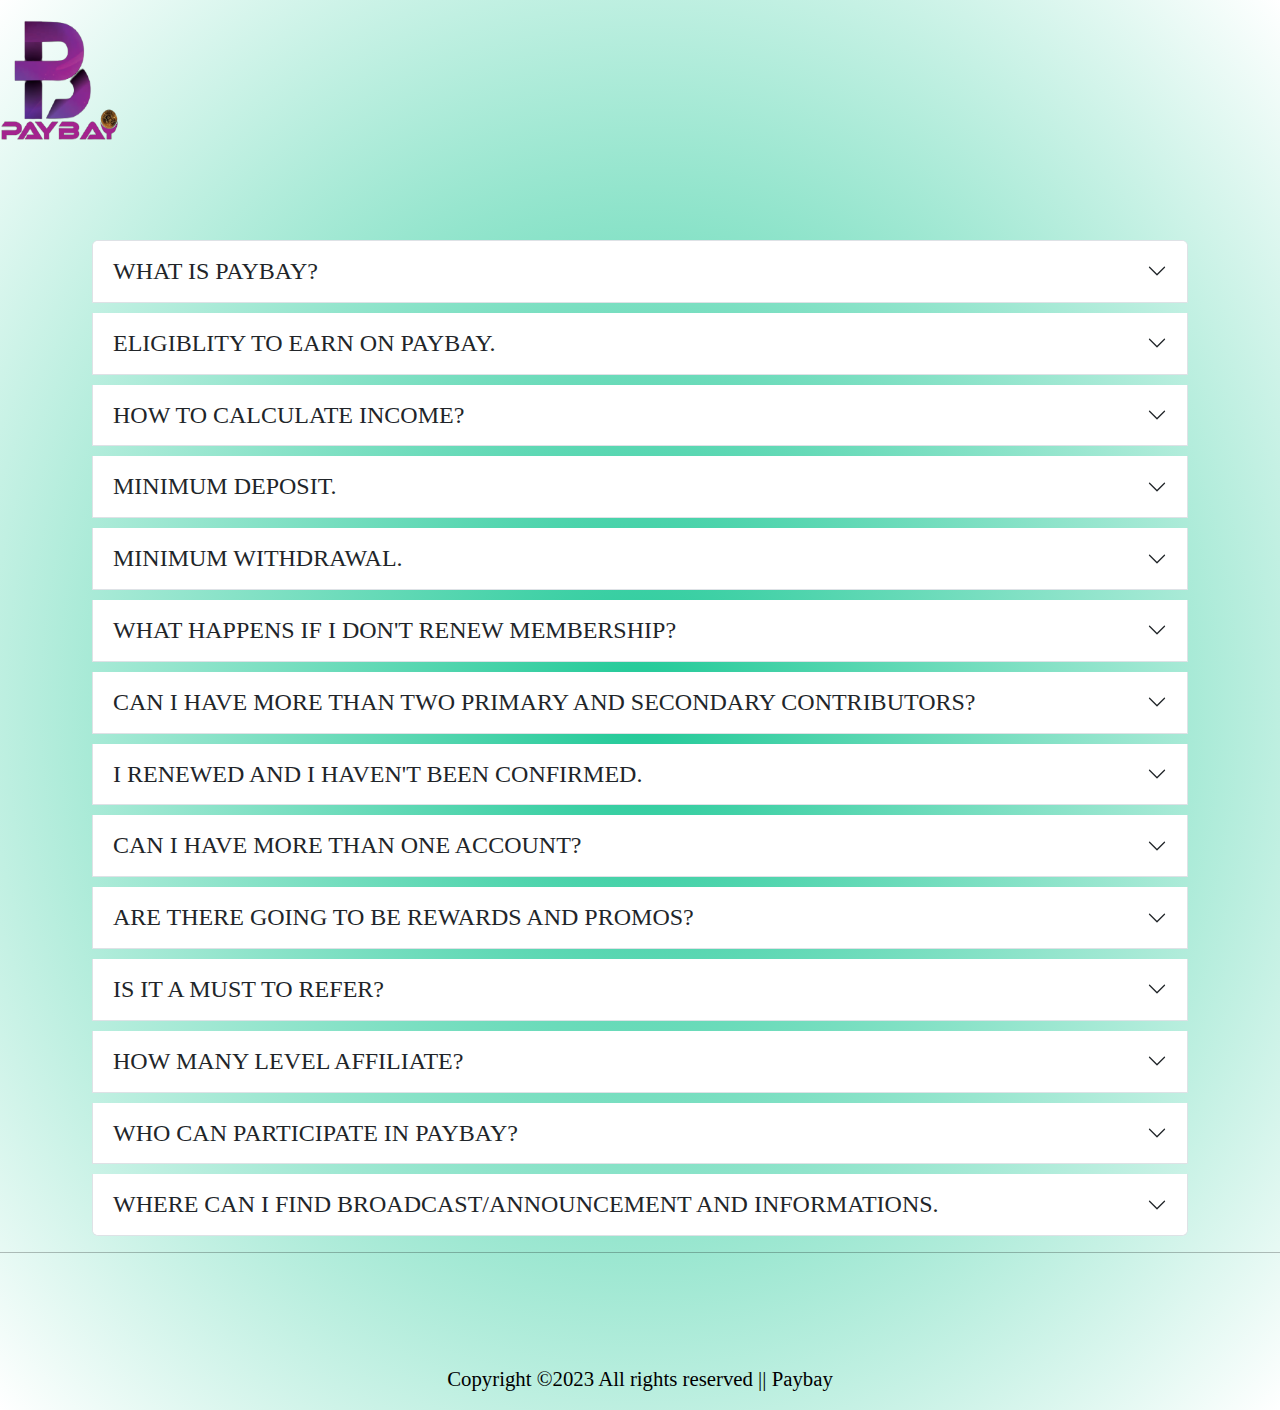
==== faq.html @ 7e9660f8 "commit -m" ====
<!DOCTYPE html>
<html>
<head>
  <meta charset="utf-8">
  <meta name="viewport" content="width=device-width, initial-scale=1">
  <link rel="stylesheet" href="css/bootstrap.min.css">
  <link rel="stylesheet" href="css/faq.css">
  <title>FAQ - PAYBAY</title

  >
  <link rel="icon" href="pictures/Paybaylogo.png">
</head>
<body>

<div class="nav">
  <a href="HomePage.html">
    <img id="logo" src="pictures/paybayLogo1.png" alt="logo">
  </a>
</div><!-- end of nav -->

<div class="container" id="accordion1">
  <div id="accordionItems" class="accordion">
    <div class="accordion-item">
      <button class="accordion-button collapsed" type="button" data-bs-toggle="collapse" data-bs-target="#collapseOne" aria-expanded="false" aria-controls="collapseOne">
        <h2 class="accordion-header">
          WHAT IS PAYBAY?
        </h2>
      </button>
      <div id="collapseOne" class="accordion-collapse collapse" data-bs-parent="accordion1">
        <div class="accordion-body">
          <strong>Paybay is a project targeted at building a sustainable Payment structure to lift the financial standards of it’s community.<br>
          This idea of Paybay was carved from Top social media Monitized platforms and African local monthly contribution clubs structure.<br>
          Paybay would run on a monthly renewal system, where the subscription amount is pegged at $10.<br>
          All members must be active every month with subscription to be able to earn.<br>
          Paybay activities relies 100% on its community, just as a monthly contribution,
          earnings and income flow 100% depends on the activity of club members.<br>
          Just as Top social media platforms can be Monitized for you to earn income monthly, by meeting certain criteria.<br>
          Paybay has a more unique affiliate formula.<br>
          The source of income is within the system and as much as the members keep the trend it continues that way till infinity.<br>
          Paybay consist of two generation affiliate system namely primary and secondary contributor.<br>
          $10 subscription would be renewed by its community member monthly.<br>
          50%= Primary contributor.<br>
          30%= Secondary contributor<br>
          15%= Marketing, Developers and maintenance pool.<br>
          5% = charity<br>
          Whereby<br>
          50% ($5) goes from primary contributor to Upline<br>
          30% ($3) goes to 2nd stage Upline as  secondary contributor<br>
          15% ($1.5) goes to Marketing, Developers and maintenance pool.<br>
          5% ($0.5) goes to charity.<br>
          There is no limit to Primary contributor or secondary contributors.
          </strong>
        </div>
      </div>
    </div>
    <div class="accordion-item">
        <button class="accordion-button collapsed" type="button" data-bs-toggle="collapse" data-bs-target="#collapseTwo" aria-expanded="false" aria-controls="collapseTwo">
         <h2 class="accordion-header">
          ELIGIBLITY TO EARN ON PAYBAY.
        </h2>
        </button>
      <div id="collapseTwo" class="accordion-collapse collapse" data-bs-parent="#accordion1">
        <div class="accordion-body">
          <strong>To be eligible to earn on Paybay, you must have registered and paid the $10 membership fee.</strong>
        </div>
      </div>
    </div>
    <div class="accordion-item">
      <button class="accordion-button collapsed" type="button" data-bs-toggle="collapse" data-bs-target="#collapseThree" aria-expanded="false" aria-controls="collapseThree">
        <h2 class="accordion-header">
          HOW TO CALCULATE INCOME?
        </h2>
      </button>
      <div id="collapseThree" class="accordion-collapse collapse" data-bs-parent="#accordion1">
        <div class="accordion-body">
          <strong>If Mr. JOHN has 10 primary contributors,
          Every month when those 10 contributors renews membership with $10 
          $5 x 10 = $50.<br>
          He makes $50 from primary contributors
          And then from his secondary contributors, If those 10 members has 2 contributors each to them self, Mr. JOHN earns 30% from them that's is<br>
          $3 x 20 =$60<br>

          In total for the month<br>
          Mr. JOHN earns $110<br>

          <h4>Example 2.</h4>

          If Mrs.JANE has 30 primary contributors<br>
          $5 x 30= $150<br>
          And those 30 members has 2 contributors each to them selfs
          On the secondary contributor<br>
          $3x 60 =$180<br>

          In total for the month <br>
          Mrs. JANE earns $330.<br>
          With the formula, the system can run without glitch.</strong>
        </div>
      </div>
    </div>
    <div class="accordion-item">
      <button class="accordion-button collapsed" type="button" data-bs-toggle="collapse" data-bs-target="#collapseFour" aria-expanded="false" aria-controls="collapseFour">
        <h2 class="accordion-header">
          MINIMUM DEPOSIT.
        </h2>
      </button>
      <div id="collapseFour" class="accordion-collapse collapse" data-bs-parent="#accordion1">
        <div class="accordion-body">
          <strong>Membership fee is pegged to $10 once a month.</strong>
        </div>
      </div>
    </div>
    <div class="accordion-item">
      <button class="accordion-button collapsed" type="button" data-bs-toggle="collapse" data-bs-target="#collapseFive" aria-expanded="false" aria-controls="collapseFive">
        <h2 class="accordion-header">
          MINIMUM WITHDRAWAL.
        </h2>
      </button>
      <div id="collapseFive" class="accordion-collapse collapse" data-bs-parent="#accordion1">
        <div class="accordion-body">
          <strong>Minimum withdrawal is $20.</strong>
        </div>
      </div>
    </div>
    <div class="accordion-item">
      <button class="accordion-button collapsed" type="button" data-bs-toggle="collapse" data-bs-target="#collapseSix" aria-expanded="false" aria-controls="collapseSix">
        <h2 class="accordion-header">
          WHAT HAPPENS IF I DON'T RENEW MEMBERSHIP?
	    </h2>
      </button>
      <div id="collapseSix" class="accordion-collapse collapse" data-bs-parent="#accordion1">
        <div class="accordion-body">
          <strong>Your account would be automatically deleted and all affiliate members would be lost to your direct Upline.</strong>
        </div>
      </div>
    </div>
    <div class="accordion-item">
      <button class="accordion-button collapsed" type="button" data-bs-toggle="collapse" data-bs-target="#collapseSeven" aria-expanded="false" aria-controls="collapseSeven">
        <h2 class="accordion-header">
          CAN I HAVE MORE THAN TWO PRIMARY AND SECONDARY CONTRIBUTORS?
		</h2>
      </button>
      <div id="collapseSeven" class="accordion-collapse collapse" data-bs-parent="#accordion1">
        <div class="accordion-body">
          <strong>There is no limit to primary or secondary contributors, the more members you have in your team the higher your monthly donations. </strong>
        </div>
      </div>
    </div>
    <div class="accordion-item">
      <button class="accordion-button collapsed" type="button" data-bs-toggle="collapse" data-bs-target="#collapseEight" aria-expanded="false" aria-controls="collapseEight">
        <h2 class="accordion-header">
          I RENEWED AND I HAVEN'T BEEN CONFIRMED.
        </h2>
      </button>
      <div id="collapseEight" class="accordion-collapse collapse" data-bs-parent="#accordion1">
        <div class="accordion-body">
          <strong>After 24hrs, send a message to the support channel with your name and email.</strong>
        </div>
      </div>
    </div>
    <div class="accordion-item">
      <button class="accordion-button collapsed" type="button" data-bs-toggle="collapse" data-bs-target="#collapseNine" aria-expanded="false" aria-controls="collapseNine">
        <h2 class="accordion-header">
          CAN I HAVE MORE THAN ONE ACCOUNT?
        </h2>
      </button>
      <div id="collapseNine" class="accordion-collapse collapse" data-bs-parent="#accordion1">
        <div class="accordion-body">
          <strong>Yes, as long as they are active.</strong>
        </div>
      </div>
    </div>
    <div class="accordion-item">
      <button class="accordion-button collapsed" type="button" data-bs-toggle="collapse" data-bs-target="#collapseTen" aria-expanded="false" aria-controls="collapseTen">
        <h2 class="accordion-header">
          ARE THERE GOING TO BE REWARDS AND PROMOS?
        </h2>
      </button>
      <div id="collapseTen" class="accordion-collapse collapse" data-bs-parent="#accordion1">
        <div class="accordion-body">
          <strong>Yes, occasionally.</strong>
        </div>
      </div>
    </div>
    <div class="accordion-item">
      <button class="accordion-button collapsed" type="button" data-bs-toggle="collapse" data-bs-target="#collapseEleven" aria-expanded="false" aria-controls="collapseEleven">
        <h2 class="accordion-header">
          IS IT A MUST TO REFER?
        </h2>
      </button>
      <div id="collapseEleven" class="accordion-collapse collapse" data-bs-parent="#accordion1">
        <div class="accordion-body">
          <strong>For a paybaycian to earn, you must have minimum of two primary contributors.<br>
          The structure is built that you must have members in your team because they are the once to donate to you, just as you have donated to someone.</strong>
        </div>
      </div>
    </div>
    <div class="accordion-item">
      <button class="accordion-button collapsed" type="button" data-bs-toggle="collapse" data-bs-target="#collapseTwelve" aria-expanded="false" aria-controls="collapseTwelve">
        <h2 class="accordion-header">
          HOW MANY LEVEL AFFILIATE?
        </h2>
      </button>
      <div id="collapseTwelve" class="accordion-collapse collapse" data-bs-parent="#accordion1">
        <div class="accordion-body">
          <strong>Two level affiliate system.<br>
          Primary (direct) 50%<br>
          Secondary (indirect) 30%</strong>
        </div>
      </div>
    </div>
    <div class="accordion-item">
      <button class="accordion-button collapsed" type="button" data-bs-toggle="collapse" data-bs-target="#collapseThirteen" aria-expanded="false" aria-controls="collapseThirteen">
        <h2 class="accordion-header">
          WHO CAN PARTICIPATE IN PAYBAY?
        </h2>
      </button>
      <div id="collapseThirteen" class="accordion-collapse collapse" data-bs-parent="#accordion1">
        <div class="accordion-body">
          <strong>Anyone can participate.</strong>
        </div>
      </div>
    </div>
    <div class="accordion-item">
      <button class="accordion-button collapsed" type ="button" data-bs-toggle="collapse" data-bs-target="#collapsefourteen" aria-expanded="false" aria-controls="collapsefourteen">
        <h2 class="accordion-header">
          WHERE CAN I FIND BROADCAST/ANNOUNCEMENT AND INFORMATIONS.
        </h2>
      </button>
      <div id="collapsefourteen" class="accordion-collapse collapse" data-bs-parent="#accordion1">
        <div class="accordion-body">
          <strong><a target="_blank" href="https://twitter.com/OfficialPaybay">Follow Paybay on Twitter (X).</a><br>
            <a target="_blank" href="https://t.me/+7fuMViwshBxhMjJks">Follow Paybay on Telegram.</a></strong>
        </div>
      </div>
    </div>
  </div>
</div>























<hr>
<footer>
  <div class="container-fluid text-center">
    <div id="copyright" class="copyright-area">
      <div class="row">
        <div class="col-12">
          <p>
          Copyright &copy;2023 All rights reserved || Paybay
          </p>
        </div>
      </div>
    </div>
	</div>
</footer>



  <script src="js/jquery-3.7.0.min.js"></script>
  <script src="js/bootstrap.min.js"></script>
  <script src="js/script.js"></script>
</body>
</html>
---- css/faq.css ----
body{
	width: 100%;
	height: 100%;
	background: radial-gradient(#20c997, #fff);
	color: #000;
	font-family: Book Antiqua;
}
/*logo*/
img#logo {
	margin-top: 20px;
	width: 120px;
	height: 120px;
}
/*end of logo*/

/*main content*/
.container {
	margin-top: 100px;
}
.container div#accordionItems .accordion-header {
	animation: mymove;
	animation-duration: 5s;
}

@keyframes mymove {
	from {right: 0px;}
	to {right: 300px;}
}
h2 {
	font-size: 1.5em;
}
strong {
	font-size: 1.15em;
}
.accordion-button:not(.collapsed) {
	background-color: #6f42c1;
	color: #fff;
}
div.accordion-item {
	margin: 10px;
}
/*end of main content*/

/*copyright*/
#copyright {
	position: relative;
	margin-top: 110px;
	font-size: 1.3em;
	cursor: default;
}
a:hover {
	color: #dc3545;
}
/** media breakpoints **/
/************ xtra xtra lerge device only **************/
@media (min-width: 1400px) {
 
}
/********** xtra large device only **********/
@media (min-width: 1200px) and (max-width: 1399px) {
 

}
/******** large device only ********/ 
@media (min-width: 992px) and (max-width: 1199px) {
	h2 {
		font-size: 1.3em;
	}	
}

/******** medium device only *******/
@media (min-width: 768px) and (max-width: 991px) {
	h2 {
		font-size: 1.2em;
	}	  
} 
/********* small device only *******/
@media (min-width: 576px) and (max-width: 767px) {
	h2 {
		font-size: 1.17em;
	}
}
/********** xtra small device only *******/
@media (max-width: 575px) {
	h2 {
		font-size: 1.15em;
	}
}
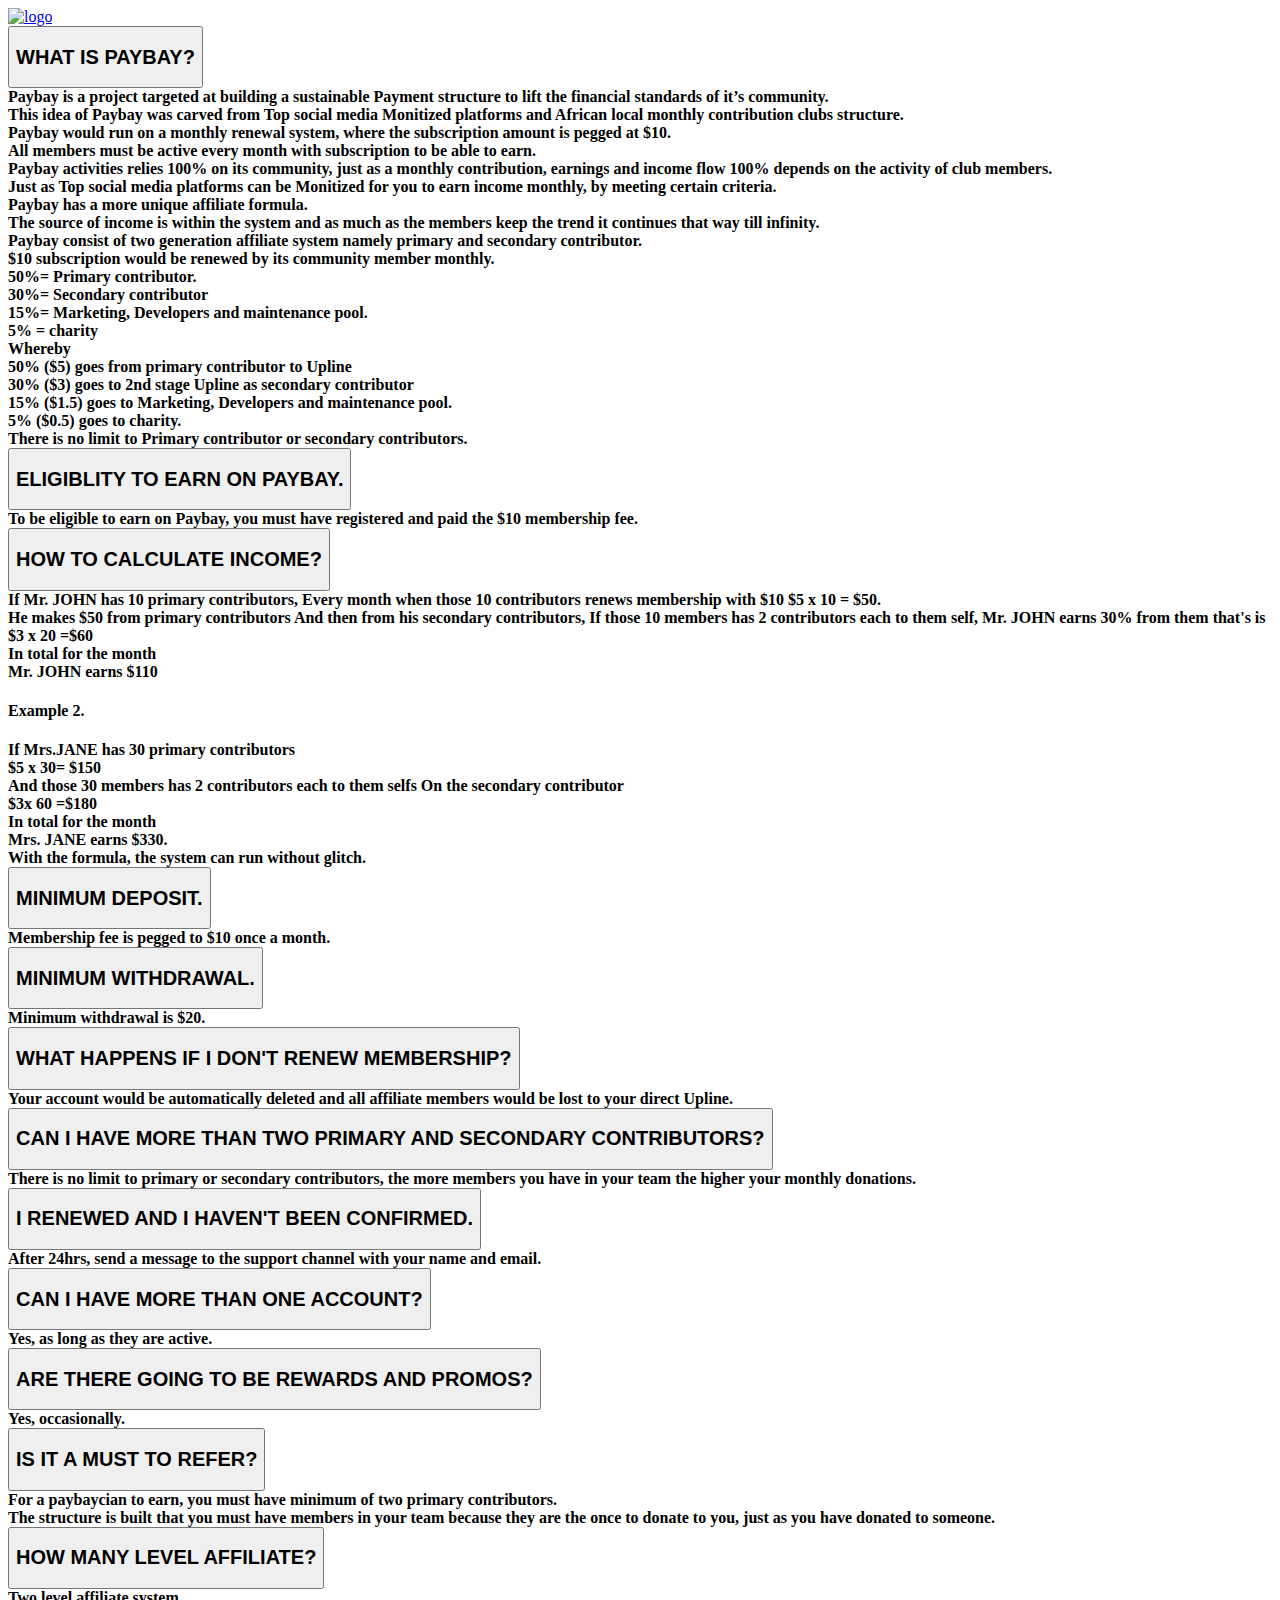
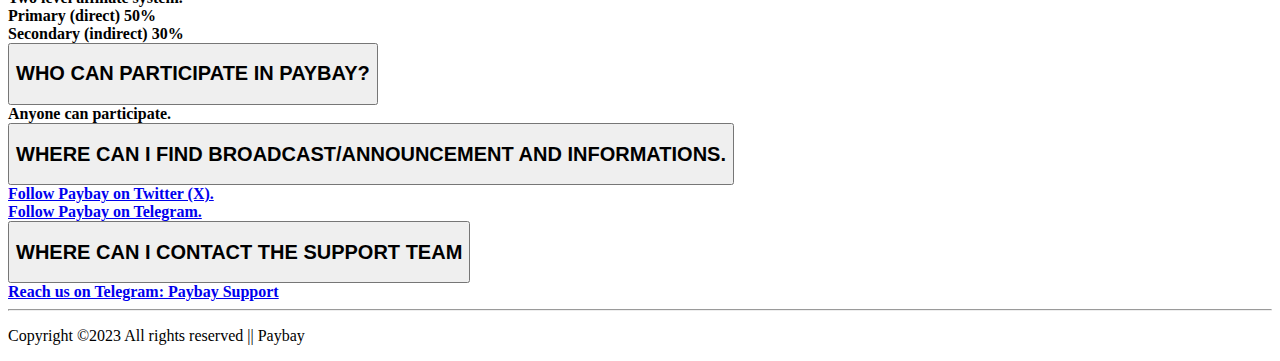
==== commit 059bccb8: "addup" ====
--- a/faq.html
+++ b/faq.html
@@ -233,6 +233,18 @@
         </div>
       </div>
     </div>
+    <div class="accordion-item">
+      <button class="accordion-button collapsed" type="button" data-bs-toggle="collapse" data-bs-target="#collapseFifteen" aria-expanded="false" aria-controls="collapsefifteen">
+        <h2 class="accordion-header">
+          WHERE CAN I CONTACT THE SUPPORT TEAM
+        </h2>
+      </button>
+      <div id="collapseFifteen" class="accordion-collapse collapse" data-bs-parent="#accordion1">
+        <div class="accordion-body">
+          <strong><a target="_blank" href="https://t.me/+G8ljVV8dtYZkZDA0">Reach us on Telegram: Paybay Support</a></strong>
+        </div>
+      </div>
+    </div>
   </div>
 </div>
 
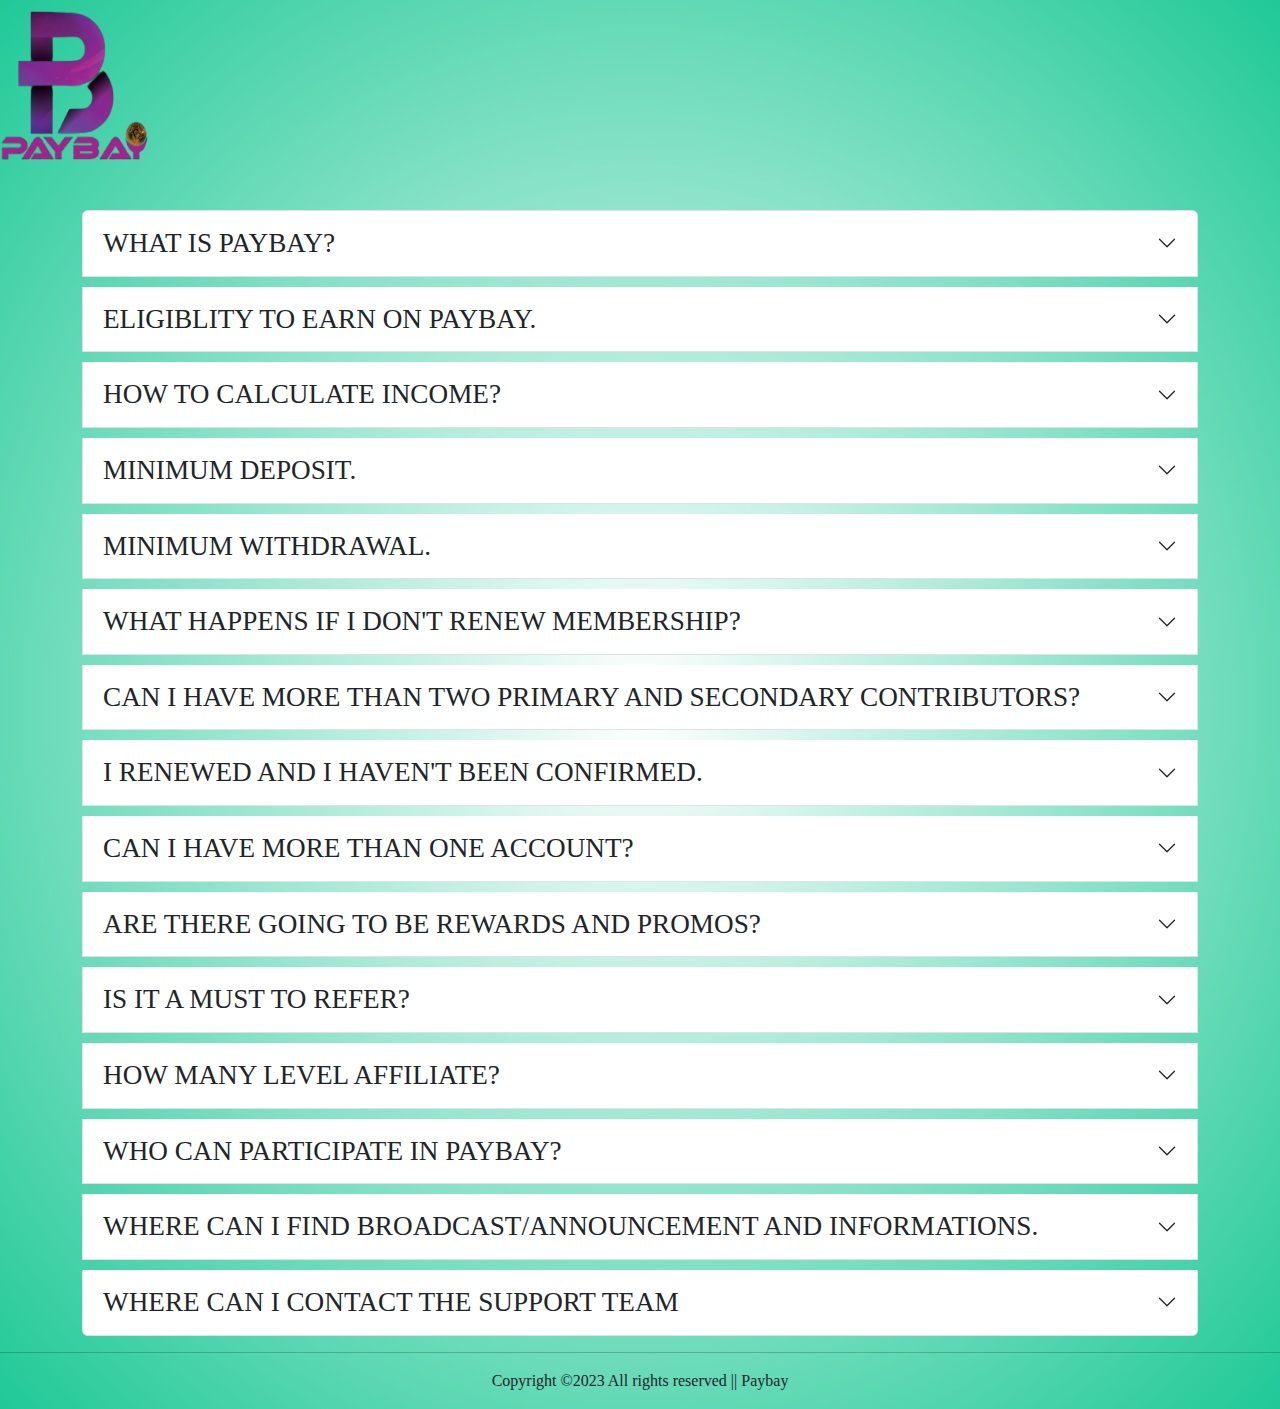
==== commit 8f86ec62: "Update faq.html" ====
--- a/faq.html
+++ b/faq.html
@@ -8,7 +8,7 @@
   <title>FAQ - PAYBAY</title
 
   >
-  <link rel="icon" href="pictures/Paybaylogo.png">
+  <link rel="icon" href="pictures/PaybayLogo.png">
 </head>
 <body>
 
@@ -291,4 +291,4 @@
   <script src="js/bootstrap.min.js"></script>
   <script src="js/script.js"></script>
 </body>
-</html>+</html>
--- a/css/faq.css
+++ b/css/faq.css
@@ -0,0 +1,74 @@
+body {
+	width: 100%;
+	height: 1000%;
+	font-family: Book Antiqua;
+	background-image: radial-gradient( #fff, #20c997);
+}
+.accordion-body {
+	font-size: 1.2em;
+}
+.accordion-item {
+	margin-bottom: 10px;
+}
+#logo {
+	margin-top: 10px;
+	width: 150px;
+	height: 150px;
+	margin-bottom: 50px;
+}
+.accordion-header {
+	font-size: 1.9em;
+}
+a:hover {
+	color: red;
+}
+/** media breakpoints **/
+/************ xtra xtra lerge device only **************/
+@media (min-width: 1400px) {
+ 
+}
+/********** xtra large device only **********/
+@media (min-width: 1200px) and (max-width: 1399px) {
+	.accordion-header {
+		font-size: 1.7em;
+	}
+
+}
+/******** large device only ********/ 
+@media (min-width: 992px) and (max-width: 1199px) {
+	.accordion-header {
+		font-size: 1.6em;
+	}
+}
+
+/******** medium device only *******/
+@media (min-width: 768px) and (max-width: 991px) {
+	.accordion-header {
+		font-size: 1.5em;
+	}
+	.accordion-body {
+		font-size: 1.15em;
+	}
+} 
+/********* small device only *******/
+@media (min-width: 576px) and (max-width: 767px) {
+	.accordion-header {
+		font-size: 1.5em;
+	}	
+	.accordion-body {
+		font-size: 1.15em;
+	}
+}
+/********** xtra small device only *******/
+@media (max-width: 575px) {
+	#logo {
+		width: 100px;
+		height: 100px;
+	}
+	.accordion-header {
+		font-size: 1.4em;
+	}
+	.accordion-item {
+		font-size: 1em;
+	}
+}
